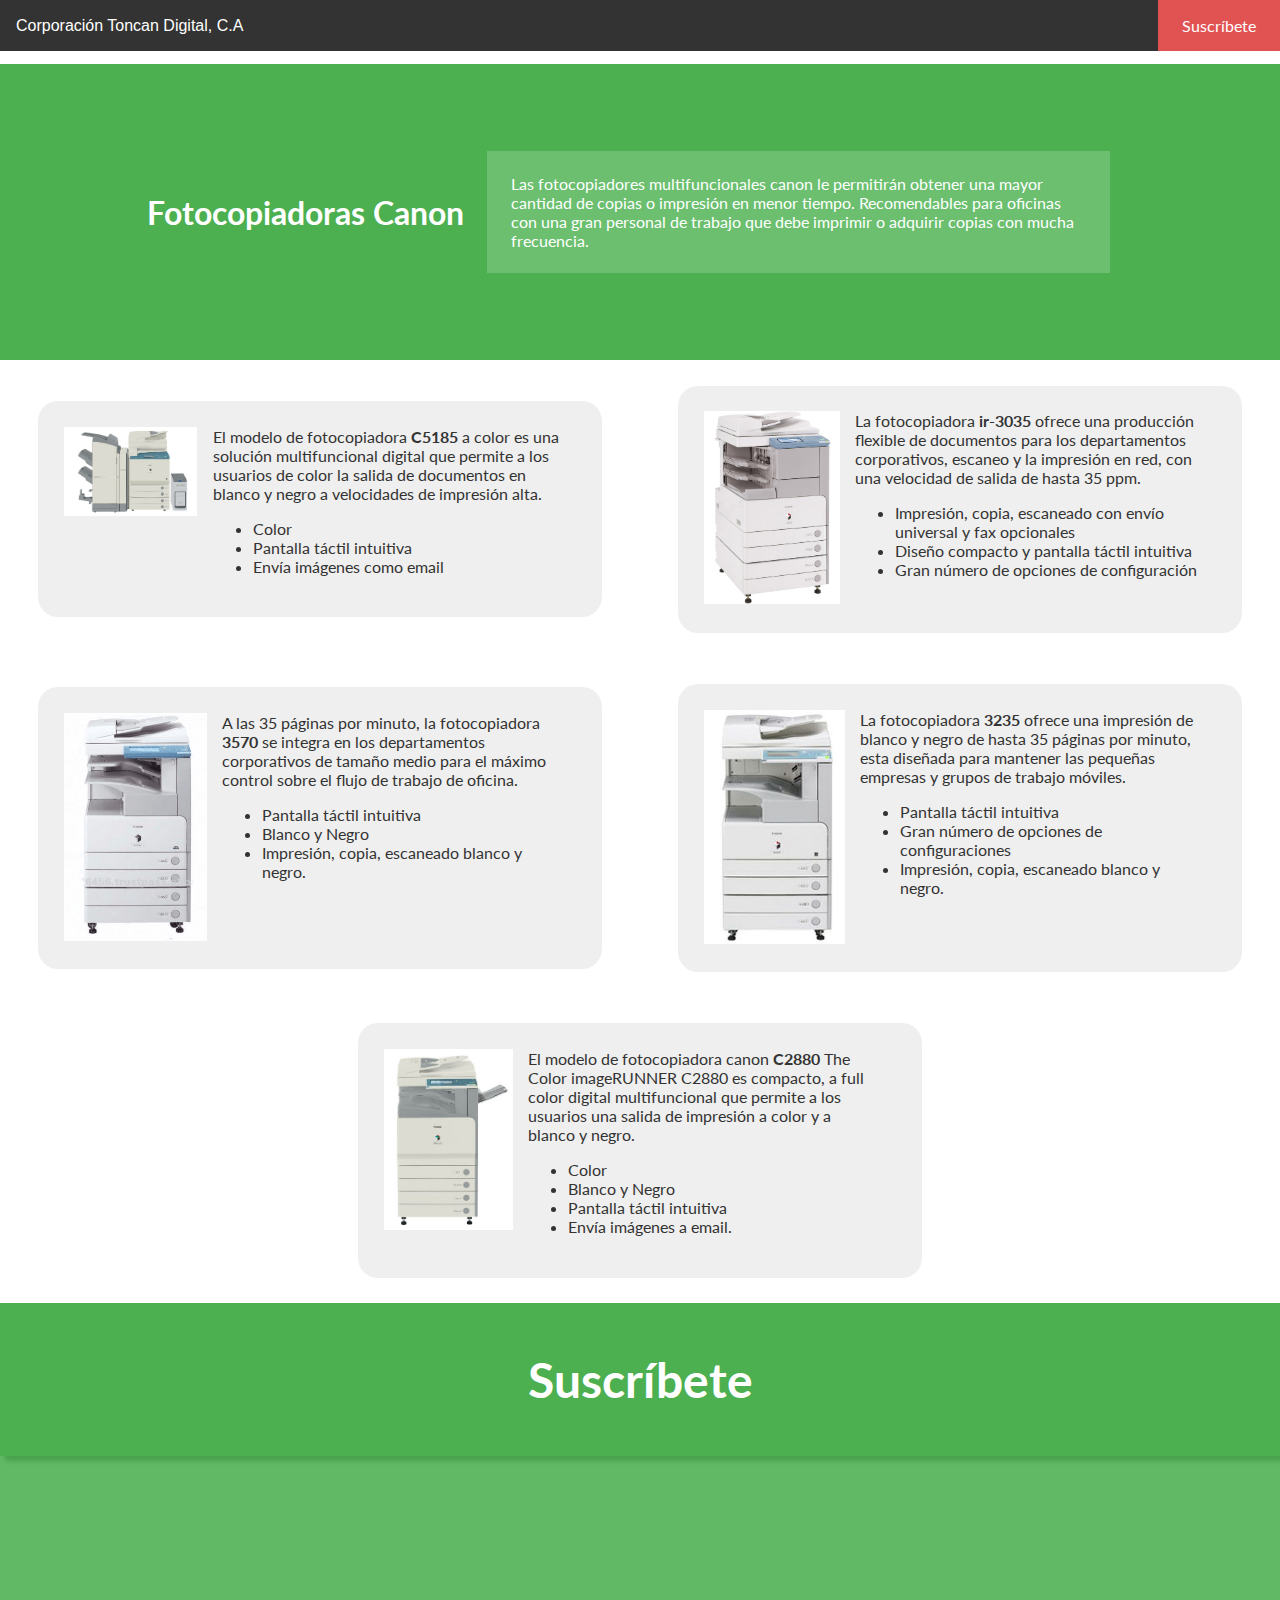
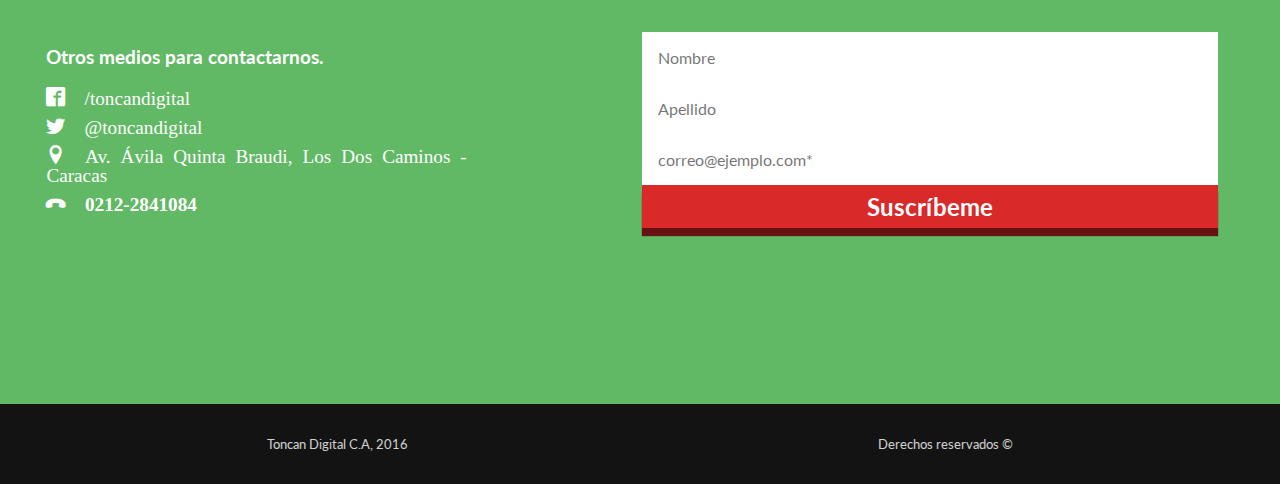
==== fotocopiadoras.html @ 113cc6b4 "Agregando página para fotocopiadoras" ====
<!DOCTYPE html>
<html lang="es">
<head>
	<meta charset="UTF-8">
	<title>Fotocopiadoras - Corporación Toncan Digital.</title>
	<!-- CSS styles -->
	<link rel="shortcut icon" href="img/favicon.ico" type="image/x-icon">
	<link rel="icon" href="img/favicon.ico" type="image/x-icon">
	<link rel="stylesheet" href="css/normalize.css">
	<link rel="stylesheet" type="text/css" href="css/styles.css">
	<link href="https://fonts.googleapis.com/css?family=Lato:400,700" rel="stylesheet">
</head>
<body>
	<nav class="Menu">
		<div class="Menu-logo">
			<a href="/">Corporación Toncan Digital, C.A</a>
		</div>

		<ul class="Menu-list">
			<li class="Menu-item subscribe">
				<a href="#subscribe">Suscríbete</a>
			</li>
		</ul>
	</nav>
	<header class="Fotocopiadoras">
		<h1 class="Fotocopiadoras-title">Fotocopiadoras Canon</h1>
		<p class="Fotocopiadoras-copy">Las fotocopiadores multifuncionales canon le permitirán obtener una mayor cantidad de copias o impresión en menor tiempo. Recomendables para oficinas con una gran personal de trabajo que debe imprimir o adquirir copias con mucha frecuencia.</p>
	</header>

	<section class="Fotocopiadoras-products">
		<article class="Fotocopiadoras-description">
			<div class="container">
				<img class="Fotocopiadoras-image" src="img/5185.jpg" alt="">
			</div>
			<div class="Fotocopiadoras-features">
				<p class="Fotocopiadoras-text">El modelo de fotocopiadora <strong>C5185</strong> a color es una solución multifuncional digital que permite a los usuarios de color la salida de documentos en blanco y negro a velocidades de impresión alta.</p>
				<ul class="Fotocopiadoras-more">
					<li>Color</li>
					<li>Pantalla táctil intuitiva</li>
					<li>Envía imágenes como email</li>
				</ul>
			</div>
		</article>

		<article class="Fotocopiadoras-description">
			<div class="container">
				<img class="Fotocopiadoras-image" src="img/ir3035.jpg" alt="">
			</div>
			<div class="Fotocopiadoras-features">
				<p class="Fotocopiadoras-text">La fotocopiadora <strong>ir-3035</strong> ofrece una producción flexible de documentos para los departamentos corporativos, escaneo y la impresión en red, con una velocidad de salida de hasta 35 ppm.</p>
				<ul class="Fotocopiadoras-more">
					<li>Impresión, copia, escaneado con envío universal y fax opcionales</li>
					<li>Diseño compacto y pantalla táctil intuitiva</li>
					<li>Gran número de opciones de configuración</li>
				</ul>
			</div>
		</article>

		<article class="Fotocopiadoras-description">
			<div class="container">
				<img class="Fotocopiadoras-image" src="img/3570.png" alt="">
			</div>
			<div class="Fotocopiadoras-features">
				<p class="Fotocopiadoras-text">A las 35 páginas por minuto, la fotocopiadora <strong>3570</strong> se integra en los departamentos corporativos de tamaño medio para el máximo control sobre el flujo de trabajo de oficina.
				</p>
				<ul class="Fotocopiadoras-more">
					<li>Pantalla táctil intuitiva</li>
					<li>Blanco y Negro</li>
					<li>Impresión, copia, escaneado blanco y negro.</li>
				</ul>
			</div>
		</article>

		<article class="Fotocopiadoras-description">
			<div class="container">
				<img class="Fotocopiadoras-image" src="img/3235.jpg" alt="">
			</div>
			<div class="Fotocopiadoras-features">
				<p class="Fotocopiadoras-text">La fotocopiadora <strong>3235</strong> ofrece una impresión de blanco y negro de hasta 35 páginas por minuto, esta diseñada para mantener las pequeñas empresas y grupos de trabajo móviles.</p>
				<ul class="Fotocopiadoras-more">
					<li>Pantalla táctil intuitiva</li>
					<li>Gran número de opciones de configuraciones</li>
					<li>Impresión, copia, escaneado blanco y negro.</li>
				</ul>
			</div>
		</article>

		<article class="Fotocopiadoras-description">
			<div class="container">
				<img class="Fotocopiadoras-image" src="img/ir2880.jpg" alt="">
			</div>
			<div class="Fotocopiadoras-features">
				<p class="Fotocopiadoras-text">El modelo de fotocopiadora canon <strong>C2880</strong> The Color imageRUNNER C2880 es compacto, a full color digital multifuncional que permite a los usuarios una salida de impresión a color y a blanco y negro.</p>
				<ul class="Fotocopiadoras-more">
					<li>Color</li>
					<li>Blanco y Negro</li>
					<li>Pantalla táctil intuitiva</li>
					<li>Envía imágenes a email.</li>
				</ul>
			</div>
		</article>
	</section>

	<section id="subscribe" class="Section shadow-section">
		<h2 class="title">Suscríbete</h2>
	</section>
	<section class="Contact">

		<article class="Contact-follow">
			<p class="Contact-description">Otros medios para contactarnos.</p>
			<a href="https://www.facebook.com/toncandigital/" target="_blank" class="icon-facebook">/toncandigital</a>
			<a href="https://twitter.com/ToncanDigital" target="_blank" class="icon-twitter">@toncandigital</a>
			<div itemprop="streetAddress" class="Contact-address icon-location">
				Av. Ávila Quinta Braudi, Los Dos Caminos - <span itemprop="addressLocality"> Caracas</span>
			</div>
			<div class="Contact-call icon-phone2">
				<span itemprop="telephone">0212-2841084</span>
			</div>	
		</article>


		<div id="mc_embed_signup" class="Contact-form">
		<form action="//toncandigital.us13.list-manage.com/subscribe/post?u=8a3c37fbd77ba8932cd9f1252&amp;id=ea21260d99" method="post" id="mc-embedded-subscribe-form" name="mc-embedded-subscribe-form" class="validate" target="_blank" novalidate>
	   	 <div id="mc_embed_signup_scroll">
	   	 <div class="mc-field-group">
			<input type="text" value="" name="FNAME" class="Contact-input " id="mce-FNAME" placeholder="Nombre" required>
		</div>
		<div class="mc-field-group">
			<input type="text" value="" name="LNAME" class="Contact-input " id="mce-LNAME" placeholder="Apellido" required>
		</div>
		<div class="mc-field-group">
			<input type="email" value="" name="EMAIL" class="Contact-input required email" id="mce-EMAIL" placeholder="correo@ejemplo.com*" required>
		</div>
		<div id="mce-responses" class="clear">
			<div class="response" id="mce-error-response" style="display:none"></div>
			<div class="response" id="mce-success-response" style="display:none"></div>
		</div>    <!-- real people should not fill this in and expect good things - do not remove this or risk form bot signups-->
			<div style="position: absolute; left: -5000px;" aria-hidden="true"><input type="text" name="b_f5094e5fb00e00f72d45453f8_442a8b9d87" tabindex="-1" value=""></div>
			<div class="clear"><input type="submit" value="Suscríbeme" name="subscribe" id="mc-embedded-subscribe" class="Contact-input btn"></div>
			</div>
		</form>
	</div>
	</section>

	<footer  class="Footer">
		<p>Toncan Digital C.A, 2016 </p> <p>Derechos reservados ©</p>
	</footer>

	<script src="http://code.jquery.com/jquery-1.8.3.min.js"></script>
	<script src="js/main.js"></script>
</body>
</html>
---- css/styles.css ----
@font-face{font-family:'icomoon';src:url("../fonts/icomoon.eot?1ld9et");src:url("../fonts/icomoon.eot?1ld9et#iefix") format('embedded-opentype'),url("../fonts/icomoon.ttf?1ld9et") format('truetype'),url("../fonts/icomoon.woff?1ld9et") format('woff'),url("../fonts/icomoon.svg?1ld9et#icomoon") format('svg');font-weight:normal;font-style:normal}[class^="icon-"],[class*=" icon-"]{font-family:'icomoon' !important;speak:none;font-style:normal;font-weight:normal;font-variant:normal;text-transform:none;line-height:1;-webkit-font-smoothing:antialiased;-moz-osx-font-smoothing:grayscale}.icon-repair:before{content:"\e900";font-size:3em;background-color:#efefef;border-radius:50%;padding:.2em}.icon-printer:before{content:"\e954";font-size:3em;background-color:#efefef;border-radius:50%;padding:.2em}.icon-user:before{content:"\e971";font-size:3em;background-color:#efefef;border-radius:50%;padding:.2em}.icon-truck:before{content:"\e9b0";font-size:3em;background-color:#efefef;border-radius:50%;padding:.2em}.icon-hammer:before{content:"\e996";font-size:3em;background-color:#efefef;border-radius:50%;padding:.2em}.icon-man:before{content:"\e9dc";font-size:3em;background-color:#efefef;border-radius:50%;padding:.2em}.icon-checkmark:before{content:"\ea10";font-size:3em;background-color:#efefef;border-radius:50%;padding:.2em}.icon-phone:before{content:"\e942";font-size:3em;background-color:#efefef;border-radius:50%;padding:.2em}.icon-phone2:before{content:"\e943";margin-right:.5em}.icon-facebook:before{content:"\ea91";color:#333;margin-right:1em;color:#fff}.icon-twitter:before{content:"\ea96";color:#333;margin-right:1em;color:#fff}.icon-location:before{content:"\e947";margin-right:.5em}.margin{margin:1em}.Header{align-items:center;background-image:url("../img/header-2.jpg");background-position:center;background-repeat:no-repeat;background-size:cover;display:flex;height:700px;justify-content:space-around;width:100%;}.Header-copy{font-size:2em;margin-right:.3em;width:40%}.Header-description{margin:0 0 .7em 0}.Header-title{color:#000;font-size:5em;font-weight:700;margin:0;padding:0 .5em}.Header-button{background-color:#da2929;border-radius:5px;border:none;box-shadow:0 8px 2px #671212;color:#fff;font-weight:700;text-decoration:none;width:100%;cursor:pointer}.Header-button a{text-decoration:none;color:#fff}.Fotocopiadoras{background-color:#4caf50;display:flex;align-items:center;padding:5%;justify-content:center;margin-top:5%;}.Fotocopiadoras-title{color:#fff}.Fotocopiadoras-copy{width:50%;background-color:#6bbf6f;padding:2%;margin:2%;color:#fff}.Fotocopiadoras-products{display:flex;justify-content:space-around;flex-flow:row wrap;align-items:center}.Fotocopiadoras-description{width:40%;background-color:#efefef;padding:2%;border-radius:20px;margin:2%;display:flex}.Fotocopiadoras-features{margin:0 3%}.Fotocopiadoras-text{margin:0}.Fotocopiadoras-image{width:100%}.container{width:100%}.Menu{background:#000;color:#fff;display:flex;flex-flow:row wrap;justify-content:flex-end;opacity:.8;position:fixed;top:0;width:100%;z-index:5;}.Menu a{text-decoration:none;color:#fff}.Menu-logo{align-self:center;flex-grow:1;font-family:'Bungee',sans-serif;margin-left:1em}.Menu-list{align-items:center;display:flex;flex-flow:row wrap;justify-content:flex-end;list-style-type:none;margin:0}.Menu-item{padding:1em 0;}.Menu-item:hover{background-color:#4caf50;transition:.5s}.Menu-item a{text-decoration:none;color:#fff;padding:1.5em}.subscribe{background-color:#da2929}.active{background-color:#4caf50}.who{margin:0;padding-top:2em}.title{background-color:#4caf50;font-size:3em;margin:0;padding:1em;text-align:center;color:#fff;}.title-white{font-size:3em;text-align:center}.shadow-section{box-shadow:5px 5px 5px}.Section-who{font-size:3em;text-align:center}.Services{background-color:rgba(76,175,80,0.88);display:flex;flex-flow:row wrap;justify-content:space-around;text-align:center;width:100%;padding-bottom:1em}.Service-description{background-color:#fff;border-radius:20px;margin:2em 1em 0 2em;padding:1em;width:40%}.Products{display:flex;justify-content:space-around;flex-flow:row wrap;margin:1em;}.Products-images{display:flex;justify-content:space-around;margin:1em}.Products-descriptions{display:flex;justify-content:center}.Products-description{width:20%;background-color:#efefef;padding:2em;border-radius:2em;margin:1em;line-height:24px}.Products-caption{position:absolute;display:block;bottom:0;left:0;right:0;padding:15px;text-align:center;background:#000;background:rgba(0,0,0,0.8);color:#fff}.rslides{position:relative;list-style:none;overflow:hidden;width:100%;padding:0;margin:0 1em}.rslides li{-webkit-backface-visibility:hidden;position:absolute;display:none;width:100%;left:0;top:0}.rslides li:first-child{position:relative;display:block;float:left}.rslides img{display:block;height:250px;float:left;border:0}.Who{align-items:center;display:flex;justify-content:space-around;}.Who-image{width:30%}.Who-description{background-color:#efefef;border-radius:20px;margin:1em;padding:1em;width:40%;font-size:1em;text-align:justify;line-height:24px}.Costumer{display:flex;justify-content:center;align-items:center}.Costumers{display:flex;flex-flow:row wrap;align-items:center;justify-content:center;}.Costumers-image{width:200px;filter:url("data:image/svg+xml;utf8,<svg xmlns=\'http://www.w3.org/2000/svg\'><filter id=\'grayscale\'><feColorMatrix type=\'matrix\' values=\'0.3333 0.3333 0.3333 0 0 0.3333 0.3333 0.3333 0 0 0.3333 0.3333 0.3333 0 0 0 0 0 1 0\'/></filter></svg>#grayscale");filter:grayscale(100%);-webkit-filter:grayscale(100%);}.Costumers-image:hover{width:250px;filter:url("data:image/svg+xml;utf8,<svg xmlns=\'http://www.w3.org/2000/svg\'><filter id=\'grayscale\'><feColorMatrix type=\'matrix\' values=\'0.3333 0.3333 0.3333 0 0 0.3333 0.3333 0.3333 0 0 0.3333 0.3333 0.3333 0 0 0 0 0 1 0\'/></filter></svg>#grayscale");filter:grayscale(0%);-webkit-filter:grayscale(0);transition:1s}.Costumers-description{width:40%;margin:3em;background-color:#efefef;padding:2em;border-radius:20px;line-height:24px}.Images{padding:1em;max-width:100%;display:flex;flex-flow:row wrap;justify-content:center;align-items:center;}.Images-costumer{width:150px;filter:url("data:image/svg+xml;utf8,<svg xmlns=\'http://www.w3.org/2000/svg\'><filter id=\'grayscale\'><feColorMatrix type=\'matrix\' values=\'0.3333 0.3333 0.3333 0 0 0.3333 0.3333 0.3333 0 0 0.3333 0.3333 0.3333 0 0 0 0 0 1 0\'/></filter></svg>#grayscale");filter:grayscale(100%);-webkit-filter:grayscale(100%);}.Images-costumer:hover{filter:url("data:image/svg+xml;utf8,<svg xmlns=\'http://www.w3.org/2000/svg\'><filter id=\'grayscale\'><feColorMatrix type=\'matrix\' values=\'0.3333 0.3333 0.3333 0 0 0.3333 0.3333 0.3333 0 0 0.3333 0.3333 0.3333 0 0 0 0 0 1 0\'/></filter></svg>#grayscale");filter:grayscale(0%);-webkit-filter:grayscale(0);transition:1s}.Contact{background-color:rgba(76,175,80,0.88);display:flex;justify-content:space-around;align-items:baseline;padding:10em 0 10em 0;color:#fff;}.Contact-follow{display:flex;flex-direction:column;justify-content:center;font-size:1.2em;width:38%}.Contact-follow a{text-decoration:none;color:#fff;margin-bottom:.5em}.Contact-description{font-weight:700}.Contact-address{margin-bottom:.5em}.Contact-call{font-weight:700}.Contact-form{display:flex;align-items:center;flex-direction:column;padding:1em;width:45%}.Contact-input{width:100%;padding:1em;border:0;box-sizing:border-box;}.Contact-input:focus{outline:none}.btn{width:100%;background-color:#da2929;box-shadow:0 8px 1px #671212;color:#fff;font-size:1.5em;font-weight:700;padding:.3em;cursor:pointer}.Footer{text-align:center;background-color:#131313;margin:0;color:#fff;padding:2em;display:flex;justify-content:space-around}.Footer p{font-size:.8em;margin:0;opacity:.8}.validate{width:100%}.justify{text-align:justify}@media (max-width:768px){.Menu{display:none}.Header{justify-content:center;flex-direction:column}.Header-title{font-size:4em}.Header-copy{width:60%}.Header-description{font-weight:400;text-align:center;margin:1em 0 .7em 0}.Service-description{width:75%}.Fotocopiadoras{margin-top:0}.Products-descriptions{flex-direction:column;align-items:center;width:auto}.Products-description{width:auto}.rslides2{display:none}.rslides3{display:none}}@media (max-width:500px){.Header{flex-direction:column;height:400px;justify-content:center}.Header-title{font-size:2em;margin:0 .5em}.Header-copy{font-size:1em;padding:1em;text-align:center;width:auto}.Header-button{width:auto}.title{font-size:2em}.title-white{color:#fff;font-size:2em}.Fotocopiadoras{flex-direction:column;}.Fotocopiadoras-copy{width:100%}.Fotocopiadoras-description{width:100%}.Services{align-items:center;flex-direction:column}.Service-description{width:auto;margin:2em}.justify{text-align:center}.Products-description{flex-direction:column;width:auto;margin:1em}.rslides{display:none}.Costumer{flex-direction:column}.Costumers-description{width:auto;margin:2em}.Images{flex-direction:column}.Who{flex-direction:column}.Who-description{margin:2em}.Who-image{order:-1}.Who-description{width:auto}.Contact{flex-direction:column;padding:5em 0 5em 0}.Contact-description{text-align:center}.Contact-form{width:auto;align-items:center;padding:1em 0 3em 0}.Contact-follow{align-items:flex-start;width:auto;order:1;margin:0 2em}.Contact-form{width:auto;align-self:center}}
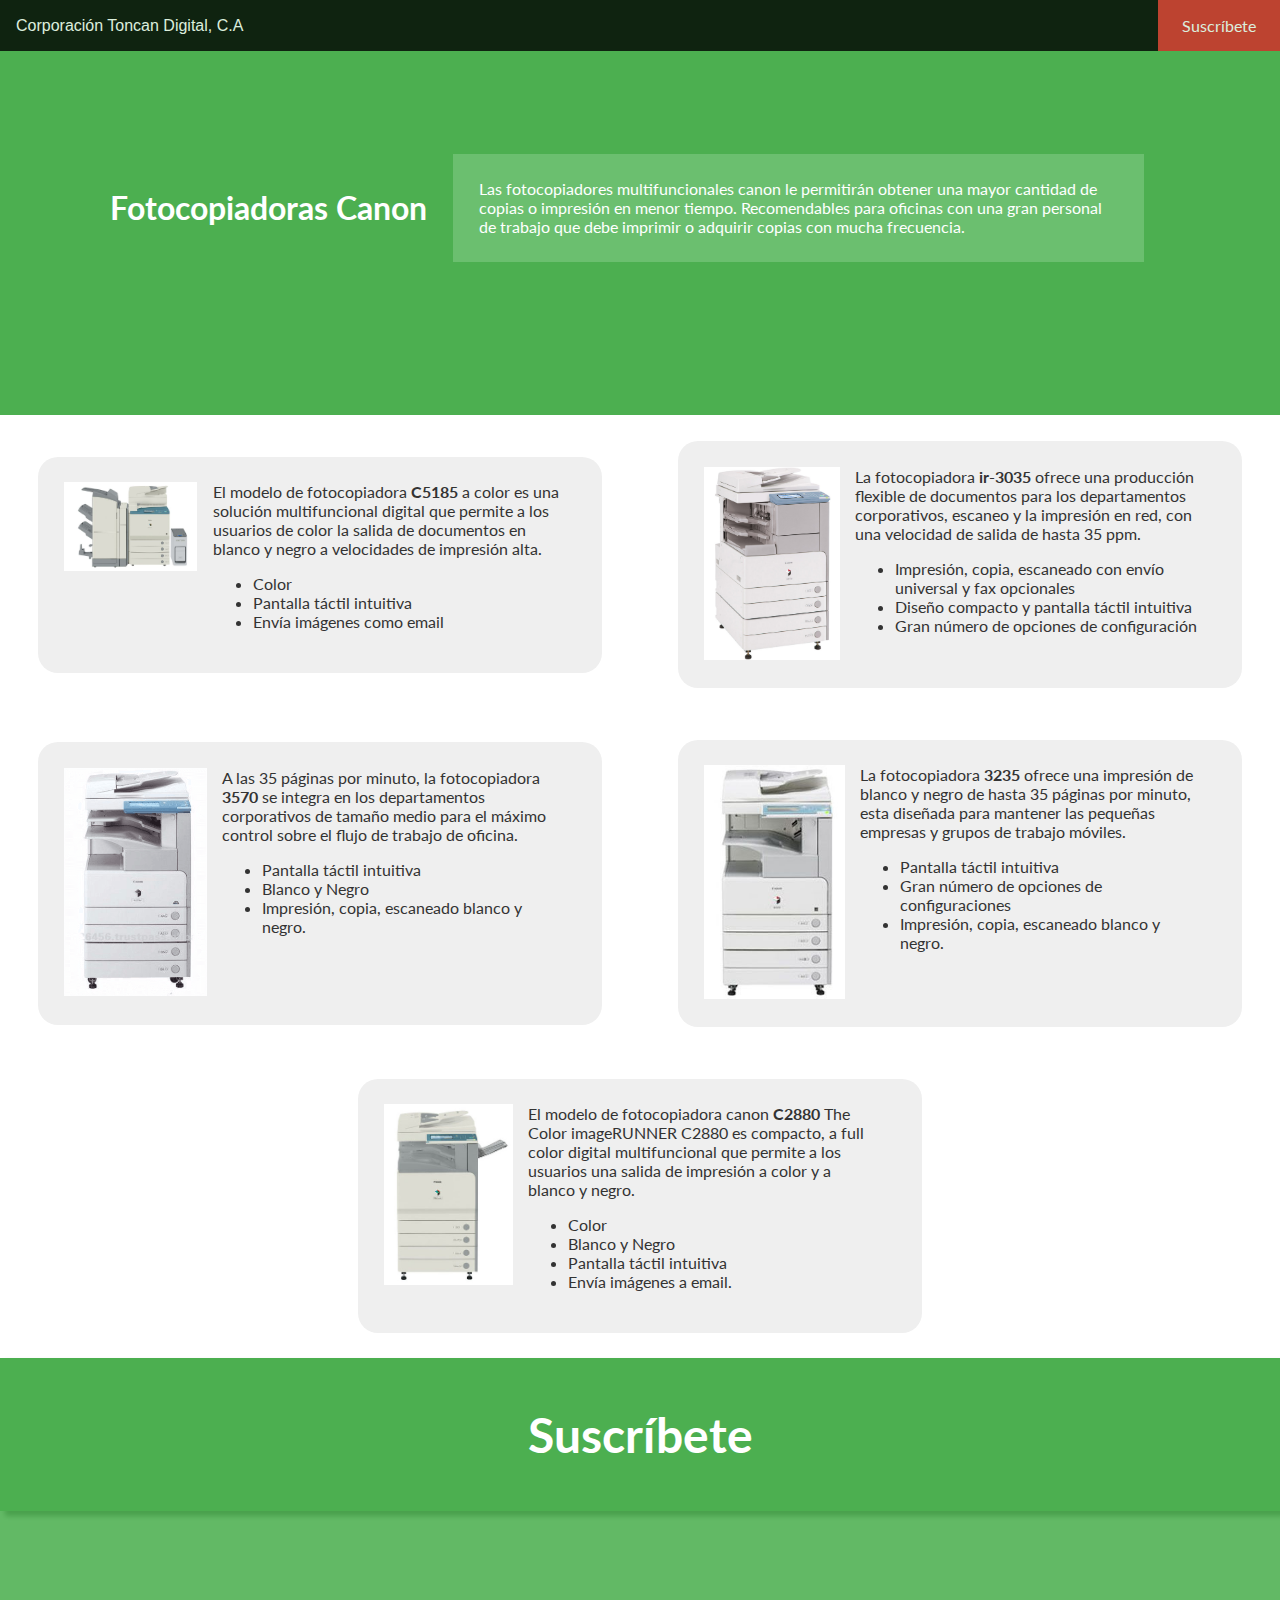
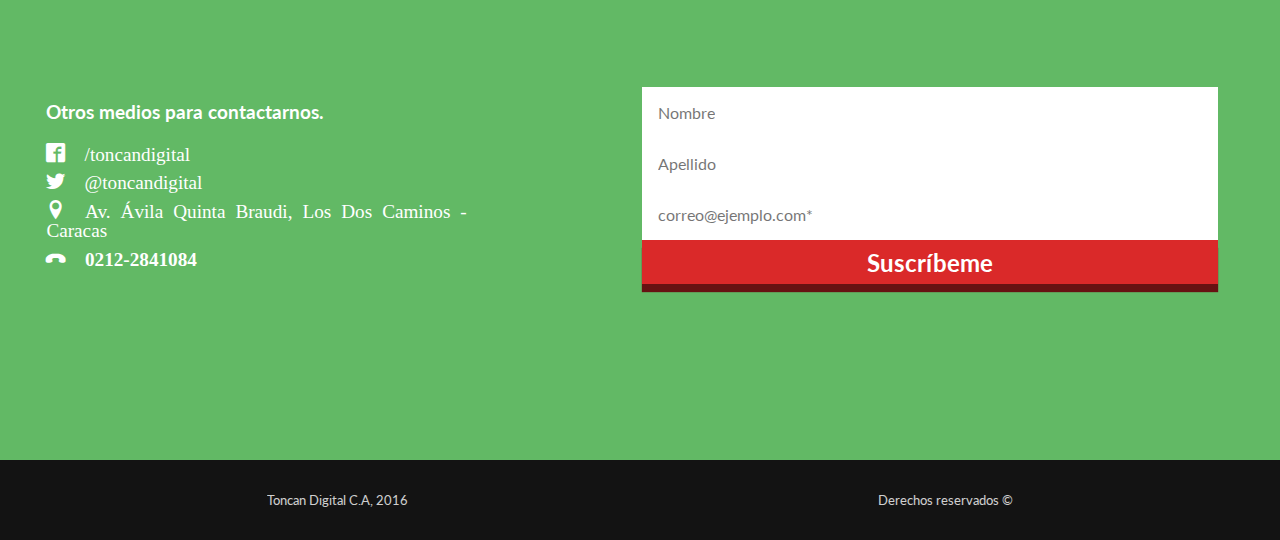
==== commit 80e435c1: "Modificando css para fotocopiadoras" ====
--- a/fotocopiadoras.html
+++ b/fotocopiadoras.html
@@ -1,152 +1,152 @@
 <!DOCTYPE html>
 <html lang="es">
 <head>
-	<meta charset="UTF-8">
-	<title>Fotocopiadoras - Corporación Toncan Digital.</title>
-	<!-- CSS styles -->
-	<link rel="shortcut icon" href="img/favicon.ico" type="image/x-icon">
-	<link rel="icon" href="img/favicon.ico" type="image/x-icon">
-	<link rel="stylesheet" href="css/normalize.css">
-	<link rel="stylesheet" type="text/css" href="css/styles.css">
-	<link href="https://fonts.googleapis.com/css?family=Lato:400,700" rel="stylesheet">
+    <meta charset="UTF-8">
+    <title>Fotocopiadoras - Corporación Toncan Digital.</title>
+    <!-- CSS styles -->
+    <link rel="shortcut icon" href="img/favicon.ico" type="image/x-icon">
+    <link rel="icon" href="img/favicon.ico" type="image/x-icon">
+    <link rel="stylesheet" href="css/normalize.css">
+    <link rel="stylesheet" type="text/css" href="css/styles.css">
+    <link href="https://fonts.googleapis.com/css?family=Lato:400,700" rel="stylesheet">
 </head>
 <body>
-	<nav class="Menu">
-		<div class="Menu-logo">
-			<a href="/">Corporación Toncan Digital, C.A</a>
-		</div>
+    <nav class="Menu">
+        <div class="Menu-logo">
+            <a href="/">Corporación Toncan Digital, C.A</a>
+        </div>
 
-		<ul class="Menu-list">
-			<li class="Menu-item subscribe">
-				<a href="#subscribe">Suscríbete</a>
-			</li>
-		</ul>
-	</nav>
-	<header class="Fotocopiadoras">
-		<h1 class="Fotocopiadoras-title">Fotocopiadoras Canon</h1>
-		<p class="Fotocopiadoras-copy">Las fotocopiadores multifuncionales canon le permitirán obtener una mayor cantidad de copias o impresión en menor tiempo. Recomendables para oficinas con una gran personal de trabajo que debe imprimir o adquirir copias con mucha frecuencia.</p>
-	</header>
+        <ul class="Menu-list">
+            <li class="Menu-item subscribe">
+                <a href="#subscribe">Suscríbete</a>
+            </li>
+        </ul>
+    </nav>
+    <header class="Fotocopiadoras">
+        <h1 class="Fotocopiadoras-title">Fotocopiadoras Canon</h1>
+        <p class="Fotocopiadoras-copy">Las fotocopiadores multifuncionales canon le permitirán obtener una mayor cantidad de copias o impresión en menor tiempo. Recomendables para oficinas con una gran personal de trabajo que debe imprimir o adquirir copias con mucha frecuencia.</p>
+    </header>
 
-	<section class="Fotocopiadoras-products">
-		<article class="Fotocopiadoras-description">
-			<div class="container">
-				<img class="Fotocopiadoras-image" src="img/5185.jpg" alt="">
-			</div>
-			<div class="Fotocopiadoras-features">
-				<p class="Fotocopiadoras-text">El modelo de fotocopiadora <strong>C5185</strong> a color es una solución multifuncional digital que permite a los usuarios de color la salida de documentos en blanco y negro a velocidades de impresión alta.</p>
-				<ul class="Fotocopiadoras-more">
-					<li>Color</li>
-					<li>Pantalla táctil intuitiva</li>
-					<li>Envía imágenes como email</li>
-				</ul>
-			</div>
-		</article>
+    <section class="Fotocopiadoras-products">
+        <article class="Fotocopiadoras-description">
+            <div class="container">
+                <img class="Fotocopiadoras-image" src="img/5185.jpg" alt="">
+            </div>
+            <div class="Fotocopiadoras-features">
+                <p class="Fotocopiadoras-text">El modelo de fotocopiadora <strong>C5185</strong> a color es una solución multifuncional digital que permite a los usuarios de color la salida de documentos en blanco y negro a velocidades de impresión alta.</p>
+                <ul class="Fotocopiadoras-more">
+                    <li>Color</li>
+                    <li>Pantalla táctil intuitiva</li>
+                    <li>Envía imágenes como email</li>
+                </ul>
+            </div>
+        </article>
 
-		<article class="Fotocopiadoras-description">
-			<div class="container">
-				<img class="Fotocopiadoras-image" src="img/ir3035.jpg" alt="">
-			</div>
-			<div class="Fotocopiadoras-features">
-				<p class="Fotocopiadoras-text">La fotocopiadora <strong>ir-3035</strong> ofrece una producción flexible de documentos para los departamentos corporativos, escaneo y la impresión en red, con una velocidad de salida de hasta 35 ppm.</p>
-				<ul class="Fotocopiadoras-more">
-					<li>Impresión, copia, escaneado con envío universal y fax opcionales</li>
-					<li>Diseño compacto y pantalla táctil intuitiva</li>
-					<li>Gran número de opciones de configuración</li>
-				</ul>
-			</div>
-		</article>
+        <article class="Fotocopiadoras-description">
+            <div class="container">
+                <img class="Fotocopiadoras-image" src="img/ir3035.jpg" alt="">
+            </div>
+            <div class="Fotocopiadoras-features">
+                <p class="Fotocopiadoras-text">La fotocopiadora <strong>ir-3035</strong> ofrece una producción flexible de documentos para los departamentos corporativos, escaneo y la impresión en red, con una velocidad de salida de hasta 35 ppm.</p>
+                <ul class="Fotocopiadoras-more">
+                    <li>Impresión, copia, escaneado con envío universal y fax opcionales</li>
+                    <li>Diseño compacto y pantalla táctil intuitiva</li>
+                    <li>Gran número de opciones de configuración</li>
+                </ul>
+            </div>
+        </article>
 
-		<article class="Fotocopiadoras-description">
-			<div class="container">
-				<img class="Fotocopiadoras-image" src="img/3570.png" alt="">
-			</div>
-			<div class="Fotocopiadoras-features">
-				<p class="Fotocopiadoras-text">A las 35 páginas por minuto, la fotocopiadora <strong>3570</strong> se integra en los departamentos corporativos de tamaño medio para el máximo control sobre el flujo de trabajo de oficina.
-				</p>
-				<ul class="Fotocopiadoras-more">
-					<li>Pantalla táctil intuitiva</li>
-					<li>Blanco y Negro</li>
-					<li>Impresión, copia, escaneado blanco y negro.</li>
-				</ul>
-			</div>
-		</article>
+        <article class="Fotocopiadoras-description">
+            <div class="container">
+                <img class="Fotocopiadoras-image" src="img/3570.png" alt="">
+            </div>
+            <div class="Fotocopiadoras-features">
+                <p class="Fotocopiadoras-text">A las 35 páginas por minuto, la fotocopiadora <strong>3570</strong> se integra en los departamentos corporativos de tamaño medio para el máximo control sobre el flujo de trabajo de oficina.
+                </p>
+                <ul class="Fotocopiadoras-more">
+                    <li>Pantalla táctil intuitiva</li>
+                    <li>Blanco y Negro</li>
+                    <li>Impresión, copia, escaneado blanco y negro.</li>
+                </ul>
+            </div>
+        </article>
 
-		<article class="Fotocopiadoras-description">
-			<div class="container">
-				<img class="Fotocopiadoras-image" src="img/3235.jpg" alt="">
-			</div>
-			<div class="Fotocopiadoras-features">
-				<p class="Fotocopiadoras-text">La fotocopiadora <strong>3235</strong> ofrece una impresión de blanco y negro de hasta 35 páginas por minuto, esta diseñada para mantener las pequeñas empresas y grupos de trabajo móviles.</p>
-				<ul class="Fotocopiadoras-more">
-					<li>Pantalla táctil intuitiva</li>
-					<li>Gran número de opciones de configuraciones</li>
-					<li>Impresión, copia, escaneado blanco y negro.</li>
-				</ul>
-			</div>
-		</article>
+        <article class="Fotocopiadoras-description">
+            <div class="container">
+                <img class="Fotocopiadoras-image" src="img/3235.jpg" alt="">
+            </div>
+            <div class="Fotocopiadoras-features">
+                <p class="Fotocopiadoras-text">La fotocopiadora <strong>3235</strong> ofrece una impresión de blanco y negro de hasta 35 páginas por minuto, esta diseñada para mantener las pequeñas empresas y grupos de trabajo móviles.</p>
+                <ul class="Fotocopiadoras-more">
+                    <li>Pantalla táctil intuitiva</li>
+                    <li>Gran número de opciones de configuraciones</li>
+                    <li>Impresión, copia, escaneado blanco y negro.</li>
+                </ul>
+            </div>
+        </article>
 
-		<article class="Fotocopiadoras-description">
-			<div class="container">
-				<img class="Fotocopiadoras-image" src="img/ir2880.jpg" alt="">
-			</div>
-			<div class="Fotocopiadoras-features">
-				<p class="Fotocopiadoras-text">El modelo de fotocopiadora canon <strong>C2880</strong> The Color imageRUNNER C2880 es compacto, a full color digital multifuncional que permite a los usuarios una salida de impresión a color y a blanco y negro.</p>
-				<ul class="Fotocopiadoras-more">
-					<li>Color</li>
-					<li>Blanco y Negro</li>
-					<li>Pantalla táctil intuitiva</li>
-					<li>Envía imágenes a email.</li>
-				</ul>
-			</div>
-		</article>
-	</section>
+        <article class="Fotocopiadoras-description">
+            <div class="container">
+                <img class="Fotocopiadoras-image" src="img/ir2880.jpg" alt="">
+            </div>
+            <div class="Fotocopiadoras-features">
+                <p class="Fotocopiadoras-text">El modelo de fotocopiadora canon <strong>C2880</strong> The Color imageRUNNER C2880 es compacto, a full color digital multifuncional que permite a los usuarios una salida de impresión a color y a blanco y negro.</p>
+                <ul class="Fotocopiadoras-more">
+                    <li>Color</li>
+                    <li>Blanco y Negro</li>
+                    <li>Pantalla táctil intuitiva</li>
+                    <li>Envía imágenes a email.</li>
+                </ul>
+            </div>
+        </article>
+    </section>
 
-	<section id="subscribe" class="Section shadow-section">
-		<h2 class="title">Suscríbete</h2>
-	</section>
-	<section class="Contact">
+    <section id="subscribe" class="Section shadow-section">
+        <h2 class="title">Suscríbete</h2>
+    </section>
+    <section class="Contact">
 
-		<article class="Contact-follow">
-			<p class="Contact-description">Otros medios para contactarnos.</p>
-			<a href="https://www.facebook.com/toncandigital/" target="_blank" class="icon-facebook">/toncandigital</a>
-			<a href="https://twitter.com/ToncanDigital" target="_blank" class="icon-twitter">@toncandigital</a>
-			<div itemprop="streetAddress" class="Contact-address icon-location">
-				Av. Ávila Quinta Braudi, Los Dos Caminos - <span itemprop="addressLocality"> Caracas</span>
-			</div>
-			<div class="Contact-call icon-phone2">
-				<span itemprop="telephone">0212-2841084</span>
-			</div>	
-		</article>
+        <article class="Contact-follow">
+            <p class="Contact-description">Otros medios para contactarnos.</p>
+            <a href="https://www.facebook.com/toncandigital/" target="_blank" class="icon-facebook">/toncandigital</a>
+            <a href="https://twitter.com/ToncanDigital" target="_blank" class="icon-twitter">@toncandigital</a>
+            <div itemprop="streetAddress" class="Contact-address icon-location">
+                Av. Ávila Quinta Braudi, Los Dos Caminos - <span itemprop="addressLocality"> Caracas</span>
+            </div>
+            <div class="Contact-call icon-phone2">
+                <span itemprop="telephone">0212-2841084</span>
+            </div>  
+        </article>
 
 
-		<div id="mc_embed_signup" class="Contact-form">
-		<form action="//toncandigital.us13.list-manage.com/subscribe/post?u=8a3c37fbd77ba8932cd9f1252&amp;id=ea21260d99" method="post" id="mc-embedded-subscribe-form" name="mc-embedded-subscribe-form" class="validate" target="_blank" novalidate>
-	   	 <div id="mc_embed_signup_scroll">
-	   	 <div class="mc-field-group">
-			<input type="text" value="" name="FNAME" class="Contact-input " id="mce-FNAME" placeholder="Nombre" required>
-		</div>
-		<div class="mc-field-group">
-			<input type="text" value="" name="LNAME" class="Contact-input " id="mce-LNAME" placeholder="Apellido" required>
-		</div>
-		<div class="mc-field-group">
-			<input type="email" value="" name="EMAIL" class="Contact-input required email" id="mce-EMAIL" placeholder="correo@ejemplo.com*" required>
-		</div>
-		<div id="mce-responses" class="clear">
-			<div class="response" id="mce-error-response" style="display:none"></div>
-			<div class="response" id="mce-success-response" style="display:none"></div>
-		</div>    <!-- real people should not fill this in and expect good things - do not remove this or risk form bot signups-->
-			<div style="position: absolute; left: -5000px;" aria-hidden="true"><input type="text" name="b_f5094e5fb00e00f72d45453f8_442a8b9d87" tabindex="-1" value=""></div>
-			<div class="clear"><input type="submit" value="Suscríbeme" name="subscribe" id="mc-embedded-subscribe" class="Contact-input btn"></div>
-			</div>
-		</form>
-	</div>
-	</section>
+        <div id="mc_embed_signup" class="Contact-form">
+        <form action="//toncandigital.us13.list-manage.com/subscribe/post?u=8a3c37fbd77ba8932cd9f1252&amp;id=ea21260d99" method="post" id="mc-embedded-subscribe-form" name="mc-embedded-subscribe-form" class="validate" target="_blank" novalidate>
+         <div id="mc_embed_signup_scroll">
+         <div class="mc-field-group">
+            <input type="text" value="" name="FNAME" class="Contact-input " id="mce-FNAME" placeholder="Nombre" required>
+        </div>
+        <div class="mc-field-group">
+            <input type="text" value="" name="LNAME" class="Contact-input " id="mce-LNAME" placeholder="Apellido" required>
+        </div>
+        <div class="mc-field-group">
+            <input type="email" value="" name="EMAIL" class="Contact-input required email" id="mce-EMAIL" placeholder="correo@ejemplo.com*" required>
+        </div>
+        <div id="mce-responses" class="clear">
+            <div class="response" id="mce-error-response" style="display:none"></div>
+            <div class="response" id="mce-success-response" style="display:none"></div>
+        </div>    <!-- real people should not fill this in and expect good things - do not remove this or risk form bot signups-->
+            <div style="position: absolute; left: -5000px;" aria-hidden="true"><input type="text" name="b_f5094e5fb00e00f72d45453f8_442a8b9d87" tabindex="-1" value=""></div>
+            <div class="clear"><input type="submit" value="Suscríbeme" name="subscribe" id="mc-embedded-subscribe" class="Contact-input btn"></div>
+            </div>
+        </form>
+    </div>
+    </section>
 
-	<footer  class="Footer">
-		<p>Toncan Digital C.A, 2016 </p> <p>Derechos reservados ©</p>
-	</footer>
+    <footer  class="Footer">
+        <p>Toncan Digital C.A, 2016 </p> <p>Derechos reservados ©</p>
+    </footer>
 
-	<script src="http://code.jquery.com/jquery-1.8.3.min.js"></script>
-	<script src="js/main.js"></script>
+    <script src="http://code.jquery.com/jquery-1.8.3.min.js"></script>
+    <script src="js/main.js"></script>
 </body>
 </html>--- a/css/styles.css
+++ b/css/styles.css
@@ -1 +1 @@
-@font-face{font-family:'icomoon';src:url("../fonts/icomoon.eot?1ld9et");src:url("../fonts/icomoon.eot?1ld9et#iefix") format('embedded-opentype'),url("../fonts/icomoon.ttf?1ld9et") format('truetype'),url("../fonts/icomoon.woff?1ld9et") format('woff'),url("../fonts/icomoon.svg?1ld9et#icomoon") format('svg');font-weight:normal;font-style:normal}[class^="icon-"],[class*=" icon-"]{font-family:'icomoon' !important;speak:none;font-style:normal;font-weight:normal;font-variant:normal;text-transform:none;line-height:1;-webkit-font-smoothing:antialiased;-moz-osx-font-smoothing:grayscale}.icon-repair:before{content:"\e900";font-size:3em;background-color:#efefef;border-radius:50%;padding:.2em}.icon-printer:before{content:"\e954";font-size:3em;background-color:#efefef;border-radius:50%;padding:.2em}.icon-user:before{content:"\e971";font-size:3em;background-color:#efefef;border-radius:50%;padding:.2em}.icon-truck:before{content:"\e9b0";font-size:3em;background-color:#efefef;border-radius:50%;padding:.2em}.icon-hammer:before{content:"\e996";font-size:3em;background-color:#efefef;border-radius:50%;padding:.2em}.icon-man:before{content:"\e9dc";font-size:3em;background-color:#efefef;border-radius:50%;padding:.2em}.icon-checkmark:before{content:"\ea10";font-size:3em;background-color:#efefef;border-radius:50%;padding:.2em}.icon-phone:before{content:"\e942";font-size:3em;background-color:#efefef;border-radius:50%;padding:.2em}.icon-phone2:before{content:"\e943";margin-right:.5em}.icon-facebook:before{content:"\ea91";color:#333;margin-right:1em;color:#fff}.icon-twitter:before{content:"\ea96";color:#333;margin-right:1em;color:#fff}.icon-location:before{content:"\e947";margin-right:.5em}.margin{margin:1em}.Header{align-items:center;background-image:url("../img/header-2.jpg");background-position:center;background-repeat:no-repeat;background-size:cover;display:flex;height:700px;justify-content:space-around;width:100%;}.Header-copy{font-size:2em;margin-right:.3em;width:40%}.Header-description{margin:0 0 .7em 0}.Header-title{color:#000;font-size:5em;font-weight:700;margin:0;padding:0 .5em}.Header-button{background-color:#da2929;border-radius:5px;border:none;box-shadow:0 8px 2px #671212;color:#fff;font-weight:700;text-decoration:none;width:100%;cursor:pointer}.Header-button a{text-decoration:none;color:#fff}.Fotocopiadoras{background-color:#4caf50;display:flex;align-items:center;padding:5%;justify-content:center;margin-top:5%;}.Fotocopiadoras-title{color:#fff}.Fotocopiadoras-copy{width:50%;background-color:#6bbf6f;padding:2%;margin:2%;color:#fff}.Fotocopiadoras-products{display:flex;justify-content:space-around;flex-flow:row wrap;align-items:center}.Fotocopiadoras-description{width:40%;background-color:#efefef;padding:2%;border-radius:20px;margin:2%;display:flex}.Fotocopiadoras-features{margin:0 3%}.Fotocopiadoras-text{margin:0}.Fotocopiadoras-image{width:100%}.container{width:100%}.Menu{background:#000;color:#fff;display:flex;flex-flow:row wrap;justify-content:flex-end;opacity:.8;position:fixed;top:0;width:100%;z-index:5;}.Menu a{text-decoration:none;color:#fff}.Menu-logo{align-self:center;flex-grow:1;font-family:'Bungee',sans-serif;margin-left:1em}.Menu-list{align-items:center;display:flex;flex-flow:row wrap;justify-content:flex-end;list-style-type:none;margin:0}.Menu-item{padding:1em 0;}.Menu-item:hover{background-color:#4caf50;transition:.5s}.Menu-item a{text-decoration:none;color:#fff;padding:1.5em}.subscribe{background-color:#da2929}.active{background-color:#4caf50}.who{margin:0;padding-top:2em}.title{background-color:#4caf50;font-size:3em;margin:0;padding:1em;text-align:center;color:#fff;}.title-white{font-size:3em;text-align:center}.shadow-section{box-shadow:5px 5px 5px}.Section-who{font-size:3em;text-align:center}.Services{background-color:rgba(76,175,80,0.88);display:flex;flex-flow:row wrap;justify-content:space-around;text-align:center;width:100%;padding-bottom:1em}.Service-description{background-color:#fff;border-radius:20px;margin:2em 1em 0 2em;padding:1em;width:40%}.Products{display:flex;justify-content:space-around;flex-flow:row wrap;margin:1em;}.Products-images{display:flex;justify-content:space-around;margin:1em}.Products-descriptions{display:flex;justify-content:center}.Products-description{width:20%;background-color:#efefef;padding:2em;border-radius:2em;margin:1em;line-height:24px}.Products-caption{position:absolute;display:block;bottom:0;left:0;right:0;padding:15px;text-align:center;background:#000;background:rgba(0,0,0,0.8);color:#fff}.rslides{position:relative;list-style:none;overflow:hidden;width:100%;padding:0;margin:0 1em}.rslides li{-webkit-backface-visibility:hidden;position:absolute;display:none;width:100%;left:0;top:0}.rslides li:first-child{position:relative;display:block;float:left}.rslides img{display:block;height:250px;float:left;border:0}.Who{align-items:center;display:flex;justify-content:space-around;}.Who-image{width:30%}.Who-description{background-color:#efefef;border-radius:20px;margin:1em;padding:1em;width:40%;font-size:1em;text-align:justify;line-height:24px}.Costumer{display:flex;justify-content:center;align-items:center}.Costumers{display:flex;flex-flow:row wrap;align-items:center;justify-content:center;}.Costumers-image{width:200px;filter:url("data:image/svg+xml;utf8,<svg xmlns=\'http://www.w3.org/2000/svg\'><filter id=\'grayscale\'><feColorMatrix type=\'matrix\' values=\'0.3333 0.3333 0.3333 0 0 0.3333 0.3333 0.3333 0 0 0.3333 0.3333 0.3333 0 0 0 0 0 1 0\'/></filter></svg>#grayscale");filter:grayscale(100%);-webkit-filter:grayscale(100%);}.Costumers-image:hover{width:250px;filter:url("data:image/svg+xml;utf8,<svg xmlns=\'http://www.w3.org/2000/svg\'><filter id=\'grayscale\'><feColorMatrix type=\'matrix\' values=\'0.3333 0.3333 0.3333 0 0 0.3333 0.3333 0.3333 0 0 0.3333 0.3333 0.3333 0 0 0 0 0 1 0\'/></filter></svg>#grayscale");filter:grayscale(0%);-webkit-filter:grayscale(0);transition:1s}.Costumers-description{width:40%;margin:3em;background-color:#efefef;padding:2em;border-radius:20px;line-height:24px}.Images{padding:1em;max-width:100%;display:flex;flex-flow:row wrap;justify-content:center;align-items:center;}.Images-costumer{width:150px;filter:url("data:image/svg+xml;utf8,<svg xmlns=\'http://www.w3.org/2000/svg\'><filter id=\'grayscale\'><feColorMatrix type=\'matrix\' values=\'0.3333 0.3333 0.3333 0 0 0.3333 0.3333 0.3333 0 0 0.3333 0.3333 0.3333 0 0 0 0 0 1 0\'/></filter></svg>#grayscale");filter:grayscale(100%);-webkit-filter:grayscale(100%);}.Images-costumer:hover{filter:url("data:image/svg+xml;utf8,<svg xmlns=\'http://www.w3.org/2000/svg\'><filter id=\'grayscale\'><feColorMatrix type=\'matrix\' values=\'0.3333 0.3333 0.3333 0 0 0.3333 0.3333 0.3333 0 0 0.3333 0.3333 0.3333 0 0 0 0 0 1 0\'/></filter></svg>#grayscale");filter:grayscale(0%);-webkit-filter:grayscale(0);transition:1s}.Contact{background-color:rgba(76,175,80,0.88);display:flex;justify-content:space-around;align-items:baseline;padding:10em 0 10em 0;color:#fff;}.Contact-follow{display:flex;flex-direction:column;justify-content:center;font-size:1.2em;width:38%}.Contact-follow a{text-decoration:none;color:#fff;margin-bottom:.5em}.Contact-description{font-weight:700}.Contact-address{margin-bottom:.5em}.Contact-call{font-weight:700}.Contact-form{display:flex;align-items:center;flex-direction:column;padding:1em;width:45%}.Contact-input{width:100%;padding:1em;border:0;box-sizing:border-box;}.Contact-input:focus{outline:none}.btn{width:100%;background-color:#da2929;box-shadow:0 8px 1px #671212;color:#fff;font-size:1.5em;font-weight:700;padding:.3em;cursor:pointer}.Footer{text-align:center;background-color:#131313;margin:0;color:#fff;padding:2em;display:flex;justify-content:space-around}.Footer p{font-size:.8em;margin:0;opacity:.8}.validate{width:100%}.justify{text-align:justify}@media (max-width:768px){.Menu{display:none}.Header{justify-content:center;flex-direction:column}.Header-title{font-size:4em}.Header-copy{width:60%}.Header-description{font-weight:400;text-align:center;margin:1em 0 .7em 0}.Service-description{width:75%}.Fotocopiadoras{margin-top:0}.Products-descriptions{flex-direction:column;align-items:center;width:auto}.Products-description{width:auto}.rslides2{display:none}.rslides3{display:none}}@media (max-width:500px){.Header{flex-direction:column;height:400px;justify-content:center}.Header-title{font-size:2em;margin:0 .5em}.Header-copy{font-size:1em;padding:1em;text-align:center;width:auto}.Header-button{width:auto}.title{font-size:2em}.title-white{color:#fff;font-size:2em}.Fotocopiadoras{flex-direction:column;}.Fotocopiadoras-copy{width:100%}.Fotocopiadoras-description{width:100%}.Services{align-items:center;flex-direction:column}.Service-description{width:auto;margin:2em}.justify{text-align:center}.Products-description{flex-direction:column;width:auto;margin:1em}.rslides{display:none}.Costumer{flex-direction:column}.Costumers-description{width:auto;margin:2em}.Images{flex-direction:column}.Who{flex-direction:column}.Who-description{margin:2em}.Who-image{order:-1}.Who-description{width:auto}.Contact{flex-direction:column;padding:5em 0 5em 0}.Contact-description{text-align:center}.Contact-form{width:auto;align-items:center;padding:1em 0 3em 0}.Contact-follow{align-items:flex-start;width:auto;order:1;margin:0 2em}.Contact-form{width:auto;align-self:center}}+@font-face{font-family:'icomoon';src:url("../fonts/icomoon.eot?1ld9et");src:url("../fonts/icomoon.eot?1ld9et#iefix") format('embedded-opentype'),url("../fonts/icomoon.ttf?1ld9et") format('truetype'),url("../fonts/icomoon.woff?1ld9et") format('woff'),url("../fonts/icomoon.svg?1ld9et#icomoon") format('svg');font-weight:normal;font-style:normal}[class^="icon-"],[class*=" icon-"]{font-family:'icomoon' !important;speak:none;font-style:normal;font-weight:normal;font-variant:normal;text-transform:none;line-height:1;-webkit-font-smoothing:antialiased;-moz-osx-font-smoothing:grayscale}.icon-repair:before{content:"\e900";font-size:3em;background-color:#efefef;border-radius:50%;padding:.2em}.icon-printer:before{content:"\e954";font-size:3em;background-color:#efefef;border-radius:50%;padding:.2em}.icon-user:before{content:"\e971";font-size:3em;background-color:#efefef;border-radius:50%;padding:.2em}.icon-truck:before{content:"\e9b0";font-size:3em;background-color:#efefef;border-radius:50%;padding:.2em}.icon-hammer:before{content:"\e996";font-size:3em;background-color:#efefef;border-radius:50%;padding:.2em}.icon-man:before{content:"\e9dc";font-size:3em;background-color:#efefef;border-radius:50%;padding:.2em}.icon-checkmark:before{content:"\ea10";font-size:3em;background-color:#efefef;border-radius:50%;padding:.2em}.icon-phone:before{content:"\e942";font-size:3em;background-color:#efefef;border-radius:50%;padding:.2em}.icon-phone2:before{content:"\e943";margin-right:.5em}.icon-facebook:before{content:"\ea91";color:#333;margin-right:1em;color:#fff}.icon-twitter:before{content:"\ea96";color:#333;margin-right:1em;color:#fff}.icon-location:before{content:"\e947";margin-right:.5em}.margin{margin:1em}.Header{align-items:center;background-image:url("../img/header-2.jpg");background-position:center;background-repeat:no-repeat;background-size:cover;display:flex;height:700px;justify-content:space-around;width:100%;}.Header-copy{font-size:2em;margin-right:.3em;width:40%}.Header-description{margin:0 0 .7em 0}.Header-title{color:#000;font-size:5em;font-weight:700;margin:0;padding:0 .5em}.Header-button{background-color:#da2929;border-radius:5px;border:none;box-shadow:0 8px 2px #671212;color:#fff;font-weight:700;text-decoration:none;width:100%;cursor:pointer;}.Header-button:hover{transform:scale(.9);transition:all .3s ease}.Header-button a{text-decoration:none;color:#fff}.Fotocopiadoras{background-color:#4caf50;display:flex;align-items:center;padding:10% 0;justify-content:center;}.Fotocopiadoras-title{color:#fff}.Fotocopiadoras-copy{width:50%;background-color:#6bbf6f;padding:2%;margin:2%;color:#fff}.Fotocopiadoras-products{display:flex;justify-content:space-around;flex-flow:row wrap;align-items:center}.Fotocopiadoras-description{width:40%;background-color:#efefef;padding:2%;border-radius:20px;margin:2%;display:flex}.Fotocopiadoras-features{margin:0 3%}.Fotocopiadoras-text{margin:0}.Fotocopiadoras-image{width:100%}.container{width:100%}.Menu{background:#000;color:#fff;display:flex;flex-flow:row wrap;justify-content:flex-end;opacity:.8;position:fixed;top:0;width:100%;z-index:5;}.Menu a{text-decoration:none;color:#fff}.Menu-logo{align-self:center;flex-grow:1;font-family:'Bungee',sans-serif;margin-left:1em}.Menu-list{align-items:center;display:flex;flex-flow:row wrap;justify-content:flex-end;list-style-type:none;margin:0}.Menu-item{padding:1em 0;}.Menu-item:hover{background-color:#4caf50;transition:.5s}.Menu-item a{text-decoration:none;color:#fff;padding:1.5em}.subscribe{background-color:#da2929}.active{background-color:#4caf50}.who{margin:0;padding-top:2em}.title{background-color:#4caf50;font-size:3em;margin:0;padding:1em;text-align:center;color:#fff;}.title-white{font-size:3em;text-align:center}.shadow-section{box-shadow:5px 5px 5px}.Section-who{font-size:3em;text-align:center}.Services{background-color:rgba(76,175,80,0.88);display:flex;flex-flow:row wrap;justify-content:space-around;text-align:center;width:100%;padding-bottom:1em}.Service-description{background-color:#fff;border-radius:20px;margin:2em 1em 0 2em;padding:1em;width:40%}.Products{display:flex;justify-content:space-around;flex-flow:row wrap;margin:1em;}.Products-images{display:flex;justify-content:space-around;margin:1em}.Products-descriptions{display:flex;justify-content:center}.Products-description{width:20%;background-color:#efefef;padding:2em;border-radius:2em;margin:1em;line-height:24px}.Products-caption{position:absolute;display:block;bottom:0;left:0;right:0;padding:15px;text-align:center;background:#000;background:rgba(0,0,0,0.8);color:#fff}.rslides{position:relative;list-style:none;overflow:hidden;width:100%;padding:0;margin:0 1em}.rslides li{-webkit-backface-visibility:hidden;position:absolute;display:none;width:100%;left:0;top:0}.rslides li:first-child{position:relative;display:block;float:left}.rslides img{display:block;height:250px;float:left;border:0}.Who{align-items:center;display:flex;justify-content:space-around;}.Who-image{width:30%}.Who-description{background-color:#efefef;border-radius:20px;margin:1em;padding:1em;width:40%;font-size:1em;text-align:justify;line-height:24px}.Costumer{display:flex;justify-content:center;align-items:center}.Costumers{display:flex;flex-flow:row wrap;align-items:center;justify-content:center;}.Costumers-image{width:200px;filter:url("data:image/svg+xml;utf8,<svg xmlns=\'http://www.w3.org/2000/svg\'><filter id=\'grayscale\'><feColorMatrix type=\'matrix\' values=\'0.3333 0.3333 0.3333 0 0 0.3333 0.3333 0.3333 0 0 0.3333 0.3333 0.3333 0 0 0 0 0 1 0\'/></filter></svg>#grayscale");filter:grayscale(100%);-webkit-filter:grayscale(100%);}.Costumers-image:hover{width:250px;filter:url("data:image/svg+xml;utf8,<svg xmlns=\'http://www.w3.org/2000/svg\'><filter id=\'grayscale\'><feColorMatrix type=\'matrix\' values=\'0.3333 0.3333 0.3333 0 0 0.3333 0.3333 0.3333 0 0 0.3333 0.3333 0.3333 0 0 0 0 0 1 0\'/></filter></svg>#grayscale");filter:grayscale(0%);-webkit-filter:grayscale(0);transition:1s}.Costumers-description{width:40%;margin:3em;background-color:#efefef;padding:2em;border-radius:20px;line-height:24px}.Images{padding:1em;max-width:100%;display:flex;flex-flow:row wrap;justify-content:center;align-items:center;}.Images-costumer{width:150px;filter:url("data:image/svg+xml;utf8,<svg xmlns=\'http://www.w3.org/2000/svg\'><filter id=\'grayscale\'><feColorMatrix type=\'matrix\' values=\'0.3333 0.3333 0.3333 0 0 0.3333 0.3333 0.3333 0 0 0.3333 0.3333 0.3333 0 0 0 0 0 1 0\'/></filter></svg>#grayscale");filter:grayscale(100%);-webkit-filter:grayscale(100%);}.Images-costumer:hover{filter:url("data:image/svg+xml;utf8,<svg xmlns=\'http://www.w3.org/2000/svg\'><filter id=\'grayscale\'><feColorMatrix type=\'matrix\' values=\'0.3333 0.3333 0.3333 0 0 0.3333 0.3333 0.3333 0 0 0.3333 0.3333 0.3333 0 0 0 0 0 1 0\'/></filter></svg>#grayscale");filter:grayscale(0%);-webkit-filter:grayscale(0);transition:1s}.Contact{background-color:rgba(76,175,80,0.88);display:flex;justify-content:space-around;align-items:baseline;padding:10em 0 10em 0;color:#fff;}.Contact-follow{display:flex;flex-direction:column;justify-content:center;font-size:1.2em;width:38%}.Contact-follow a{text-decoration:none;color:#fff;margin-bottom:.5em}.Contact-description{font-weight:700}.Contact-address{margin-bottom:.5em}.Contact-call{font-weight:700}.Contact-form{display:flex;align-items:center;flex-direction:column;padding:1em;width:45%}.Contact-input{width:100%;padding:1em;border:0;box-sizing:border-box;}.Contact-input:focus{outline:none}.btn{width:100%;background-color:#da2929;box-shadow:0 8px 1px #671212;color:#fff;font-size:1.5em;font-weight:700;padding:.3em;cursor:pointer}.Footer{text-align:center;background-color:#131313;margin:0;color:#fff;padding:2em;display:flex;justify-content:space-around}.Footer p{font-size:.8em;margin:0;opacity:.8}.validate{width:100%}.justify{text-align:justify}@media (max-width:768px){.Menu{display:none}.Header{justify-content:center;flex-direction:column}.Header-title{font-size:4em}.Header-copy{width:60%}.Header-description{font-weight:400;text-align:center;margin:1em 0 .7em 0}.Service-description{width:75%}.Fotocopiadoras{margin-top:0}.Products-descriptions{flex-direction:column;align-items:center;width:auto}.Products-description{width:auto}.rslides2{display:none}.rslides3{display:none}}@media (max-width:500px){.Header{flex-direction:column;height:400px;justify-content:center}.Header-title{font-size:2em;margin:0 .5em}.Header-copy{font-size:1em;padding:1em;text-align:center;width:auto}.Header-button{width:auto}.title{font-size:2em}.title-white{color:#fff;font-size:2em}.Fotocopiadoras{flex-direction:column;}.Fotocopiadoras-copy{width:100%}.Fotocopiadoras-description{width:100%}.Services{align-items:center;flex-direction:column}.Service-description{width:auto;margin:2em}.justify{text-align:center}.Products-description{flex-direction:column;width:auto;margin:1em}.rslides{display:none}.Costumer{flex-direction:column}.Costumers-description{width:auto;margin:2em}.Images{flex-direction:column}.Who{flex-direction:column}.Who-description{margin:2em}.Who-image{order:-1}.Who-description{width:auto}.Contact{flex-direction:column;padding:5em 0 5em 0}.Contact-description{text-align:center}.Contact-form{width:auto;align-items:center;padding:1em 0 3em 0}.Contact-follow{align-items:flex-start;width:auto;order:1;margin:0 2em}.Contact-form{width:auto;align-self:center}}